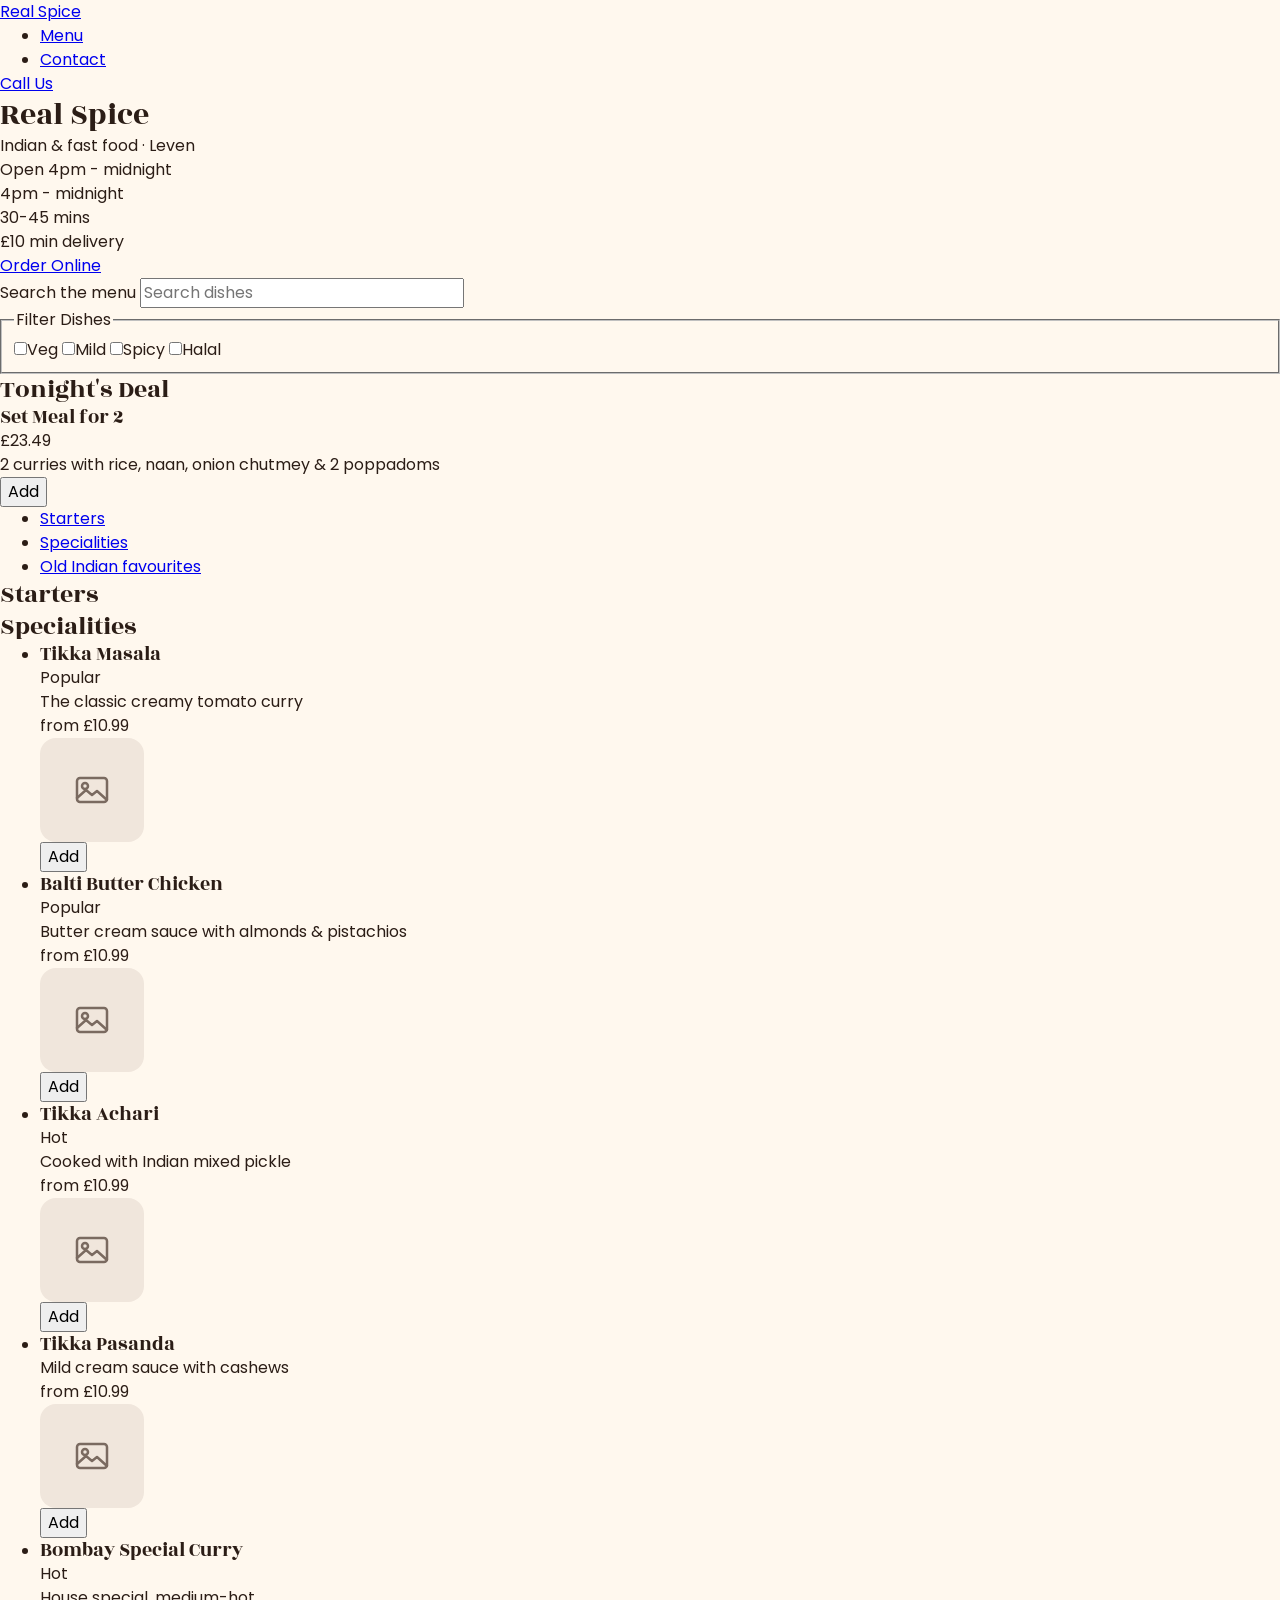
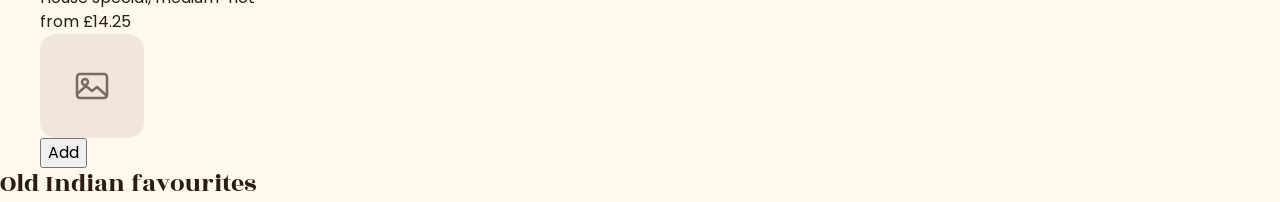
==== index.html @ ea4fcd09 "Give each dish its own list item and fix typos (#24) Co-Authored-By: Claude Opus 5.5 <noreply@anthro" ====
<!DOCTYPE html>
<html lang="en-GB">
<head>
    <meta charset="UTF-8">
    <meta name="viewport" content="width=device-width, initial-scale=1.0">
    <title>Real Spice</title>
        <link rel="preconnect" href="https://fonts.googleapis.com">
    <link rel="preconnect" href="https://fonts.gstatic.com" crossorigin>
    <link rel="stylesheet" href="https://fonts.googleapis.com/css2?family=Poppins:wght@400;600&family=Rozha+One&display=swap">
    <link rel="stylesheet" href="css/styles.css">
</head>
<body>
    <header>
        <nav aria-label="site"> 
            <a href="index.html">Real Spice</a>
            <ul>
                <li><a href="index.html#menu" aria-current="page">Menu</a></li>
                <li><a href="contact.html">Contact</a></li>
            </ul>
        </nav>
                 <a href="tel:+441333422533">Call Us</a>
    </header>
    <!-- Pages own content-->
    <main>
        <div class="hero">
            <h1>Real Spice</h1> <!-- banner -->
            <p>Indian & fast food · Leven</p>
            <p id="open-status">Open 4pm - midnight</p> <!-- place holder for JS-->
            <p class="info-chip"><time datetime="16:00">4pm</time> - <time datetime="00:00">midnight</time></p>
            <p class="info-chip">30-45 mins</p>
            <p class="info-chip">£10 min delivery</p>
            <a href="https://www.realspiceleven.co.uk/">Order Online</a>
            <search>
                <form>
                    <label for="dish-search">Search the menu</label>
                    <input type="search" id="dish-search" placeholder="Search dishes" name="q">
                    <fieldset>
                        <legend>Filter Dishes</legend>
                        <label for="veg-filter">
                            <input type="checkbox" id="veg-filter" name="spice" value="veg">Veg
                        </label>
                        <label for="mild-filter">
                            <input type="checkbox" id="mild-filter" name="spice" value="mild">Mild
                        </label>
                        <label for="spicy-filter">
                            <input type="checkbox" id="spicy-filter" name="spice" value="spicy">Spicy
                        </label>    
                        <label for="halal-filter">
                            <input type="checkbox" id="halal-filter" name="spice" value="halal">Halal
                        </label>
                    </fieldset>
                </form>
            </search>
        </div>

        <section>
            <h2>Tonight's Deal</h2>
            <h3>Set Meal for 2</h3>
            <p><data value="2349">£23.49</data></p>
            <p>2 curries with rice, naan, onion chutmey & 2 poppadoms</p>
            <button type="button">Add</button>
        </section>

        <nav aria-label="Menu categories">
            <ul>
                <li><a href="#starters">Starters</a></li>
                <li><a href="#specialities">Specialities</a></li>
                <li><a href="#old-indian-favourites">Old Indian favourites</a></li>
            </ul>
        </nav>

        <div id="menu">
            <section id="starters">
                <h2>Starters</h2>
            </section>
            <section id="specialities">
                <h2>Specialities</h2>
                <ul class="dish-list">
                    <li>
                        <article class="dish">
                            <h3 class="dish-name">Tikka Masala</h3>
                            <p class="dish-tag">Popular</p>
                            <p class="dish-desc">The classic creamy tomato curry</p>
                            <p class="dish-price">from <data value="1099">£10.99</data></p>
                            <img src="images/dish-placeholder.svg" alt="" class="dish-image" width="104" height="104" loading="lazy">
                            <button type="button" class="dish-add">Add</button>
                        </article>
                    </li>
                    <li>
                        <article class="dish">
                            <h3 class="dish-name">Balti Butter Chicken</h3>
                            <p class="dish-tag">Popular</p>
                            <p class="dish-desc">Butter cream sauce with almonds & pistachios</p>
                            <p class="dish-price">from <data value="1099">£10.99</data></p>
                            <img src="images/dish-placeholder.svg" alt="" class="dish-image" width="104" height="104" loading="lazy">
                            <button type="button" class="dish-add">Add</button>
                        </article>
                    </li>
                    <li>
                        <article class="dish">
                            <h3 class="dish-name">Tikka Achari</h3>
                            <p class="dish-tag">Hot</p>
                            <p class="dish-desc">Cooked with Indian mixed pickle</p>
                            <p class="dish-price">from <data value="1099">£10.99</data></p>
                            <img src="images/dish-placeholder.svg" alt="" class="dish-image" width="104" height="104" loading="lazy">
                            <button type="button" class="dish-add">Add</button>
                        </article>
                    </li>
                    <li>
                        <article class="dish">
                            <h3 class="dish-name">Tikka Pasanda</h3>
                            <p class="dish-desc">Mild cream sauce with cashews</p>
                            <p class="dish-price">from <data value="1099">£10.99</data></p>
                            <img src="images/dish-placeholder.svg" alt="" class="dish-image" width="104" height="104" loading="lazy">
                            <button type="button" class="dish-add">Add</button>
                        </article>
                    </li>
                    <li>
                        <article class="dish">
                            <h3 class="dish-name">Bombay Special Curry</h3>
                            <p class="dish-tag">Hot</p>
                            <p class="dish-desc">House special, medium-hot</p>
                            <p class="dish-price">from <data value="1425">£14.25</data></p>
                            <img src="images/dish-placeholder.svg" alt="" class="dish-image" width="104" height="104" loading="lazy">
                            <button type="button" class="dish-add">Add</button>
                        </article>
                    </li>
                </ul>
            </section>
            <section id="old-indian-favourites">
                <h2>Old Indian favourites</h2>
            </section>
        </div>
    </main>

    <footer>
        <!-- Address - phone - hours-->
    </footer>
</body>
</html>
---- css/styles.css ----
*,
*::before,
*::after {
    box-sizing: border-box;
}

/* removing the browasers deafult margins */
* {
    margin: 0;
}

/* images and videos wont spill out the container */
img,
picture,
svg,
video {
    display: block;
    max-width: 100%;
}

/* form uses our font indtead of the deafult browser option */
input,
button,
textarea,
select {
    font: inherit;
}

/* long words wrap instead of breaking out */
p,
h1,
h2,
h3 {
    overflow-wrap: break-word;
}

:root {

    /* COLOURS */
    --brand-primary: #b3261e;
    --brand-primary-dark: #8C1D17;
    --brand-accent: #F2A516;
    --bg-cream: #fff8ee;
    --bg-card: #FFFFFF;
    --border: #F0E6DC;
    --text-main: #2B1D16;
    --text-muted: #7A6A60;
    --text-on-brand: #FFFFFF;
    --status-green: #2E7D32;
    --status-green-bg: #E7F6E8;
    --status-hot-bg: #ffe9e6;
    --ui-disabled: #D8C9C0;
    --brand-deal: #6E1712;
    
    /* TYPOGRAPHY */

    --font-heading: 'Rozha One', serif;
    --font-body: 'Poppins', sans-serif; /* this is the fallback incase google fonts breaks */
    --font-size-h1: 2rem;
    --font-size-h2: 1.63rem;
    --font-size-h3: 1.25rem;
    --font-size-body: 1rem;
    --font-size-small: 0.813rem;
    --font-size-tag: 0.75rem;
    --font-weight-regular: 400;
    --font-weight-bold: 600;

    /* SPACING */
    --space-1: 0.25rem;
    --space-2: 0.5rem;
    --space-3: 0.75rem;
    --space-4: 1rem;
    --space-5: 1.5rem;
    --space-6: 2rem;
    --space-7: 3rem;

    /* Shapes */
    --radius-card: 1rem;
    --radius-input: 0.75rem;
    --radius-pill: 999px;
    --card-shadow: 0 4px 16px rgba(51, 26, 13, 0.06);
    --tap-target: 2.75rem;
    --page-padding: var(--space-4);
    --max-width: 72rem;
}

body {
    background-color: var(--bg-cream);
    color: var(--text-main);
    font-family: var(--font-body);
    font-size: var(--font-size-body);
    font-weight: var(--font-weight-regular);
    line-height: 1.5;
}

h1, h2, h3 {
    font-family: var(--font-heading);
    font-weight: 400;
    line-height: 1.2;
}

h1 {  
    font-size: var(--font-size-h1);
}

h2 {
    font-size: var(--font-size-h2);
}

h3 {
    font-size: var(--font-size-h3);
}
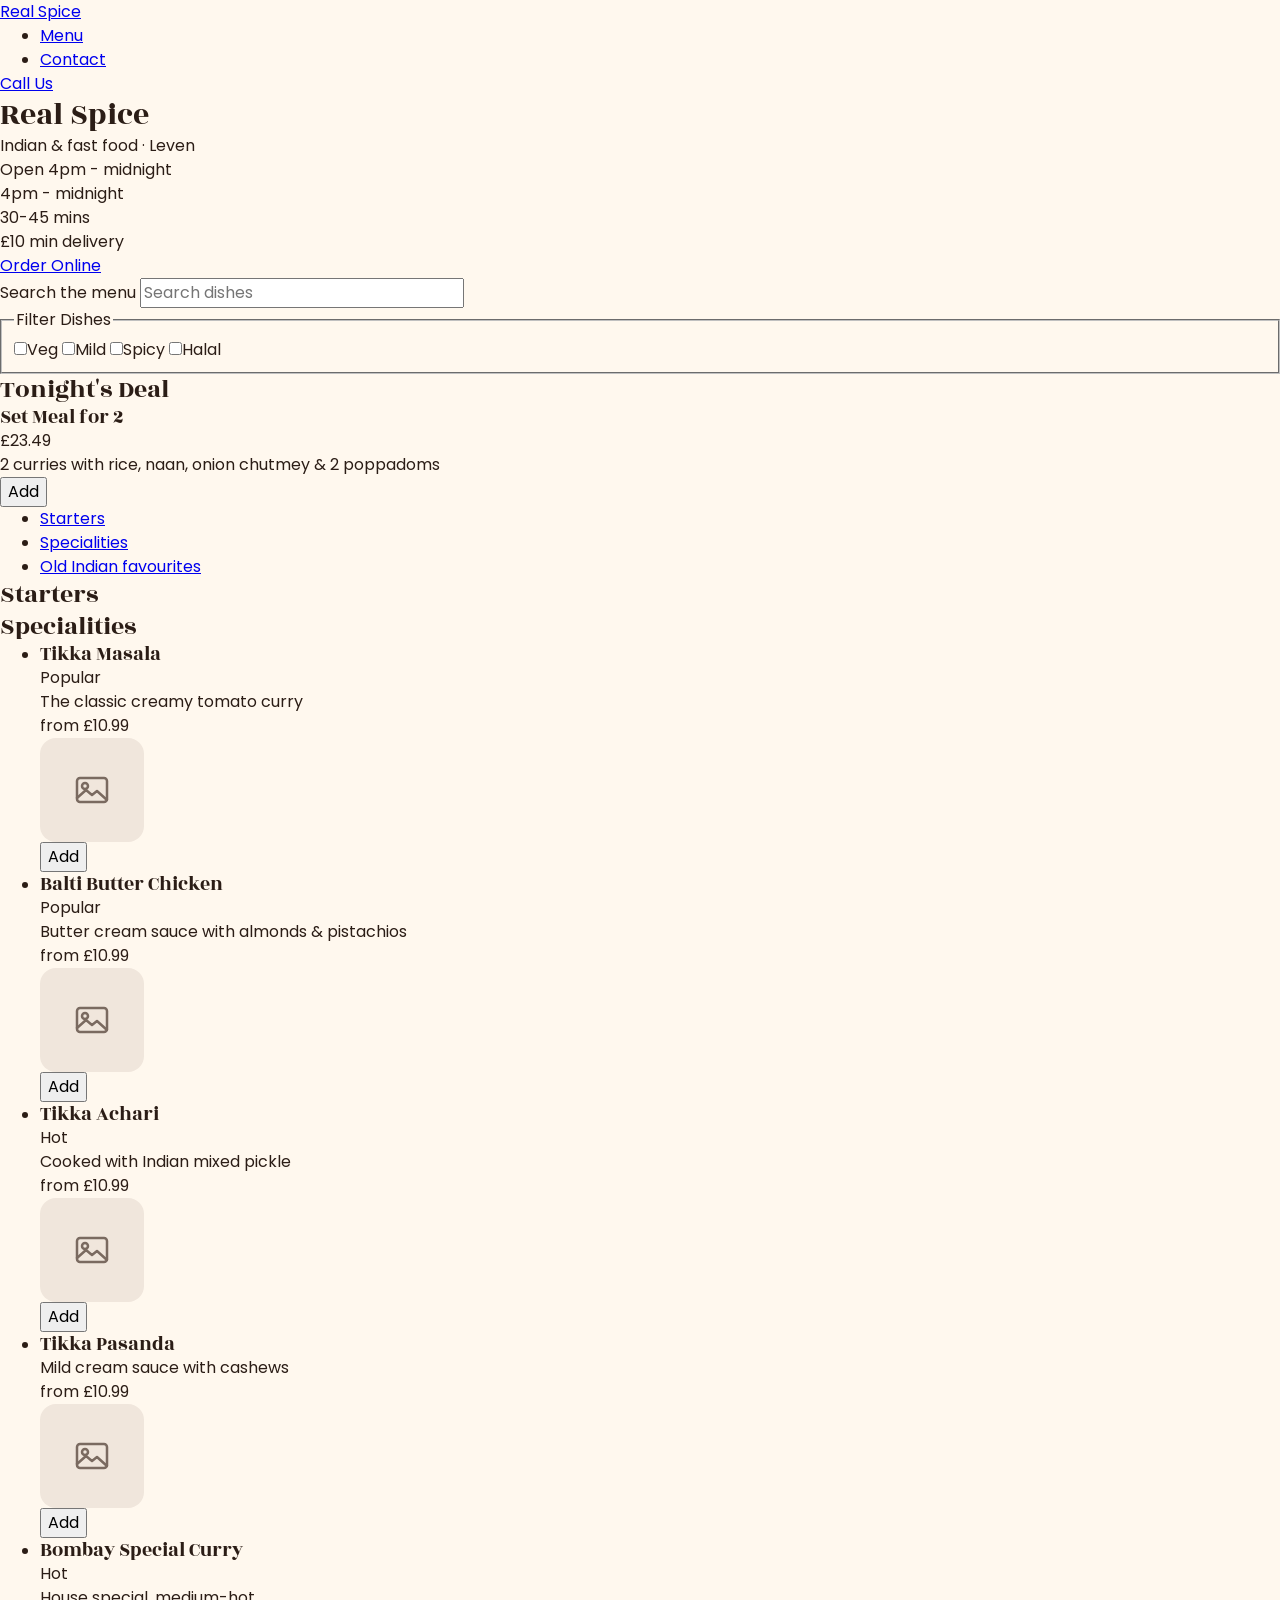
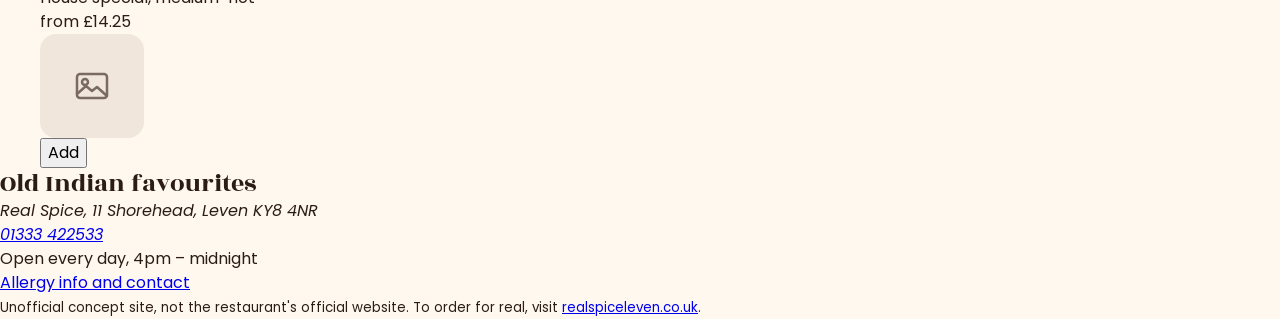
==== commit ed94b018: "Add footer with address, phone, hours and concept note (#25) Co-Authored-By: Claude Opus 5.5 <norepl" ====
--- a/index.html
+++ b/index.html
@@ -134,7 +134,13 @@
     </main>
 
     <footer>
-        <!-- Address - phone - hours-->
+        <address>
+            <p>Real Spice, 11 Shorehead, Leven KY8 4NR</p>
+            <p><a href="tel:+441333422533">01333 422533</a></p>
+        </address>
+        <p>Open every day, <time datetime="16:00">4pm</time> – <time datetime="00:00">midnight</time></p>
+        <p><a href="contact.html">Allergy info and contact</a></p>
+        <p><small>Unofficial concept site, not the restaurant's official website. To order for real, visit <a href="https://www.realspiceleven.co.uk/">realspiceleven.co.uk</a>.</small></p>
     </footer>
 </body>
 </html>
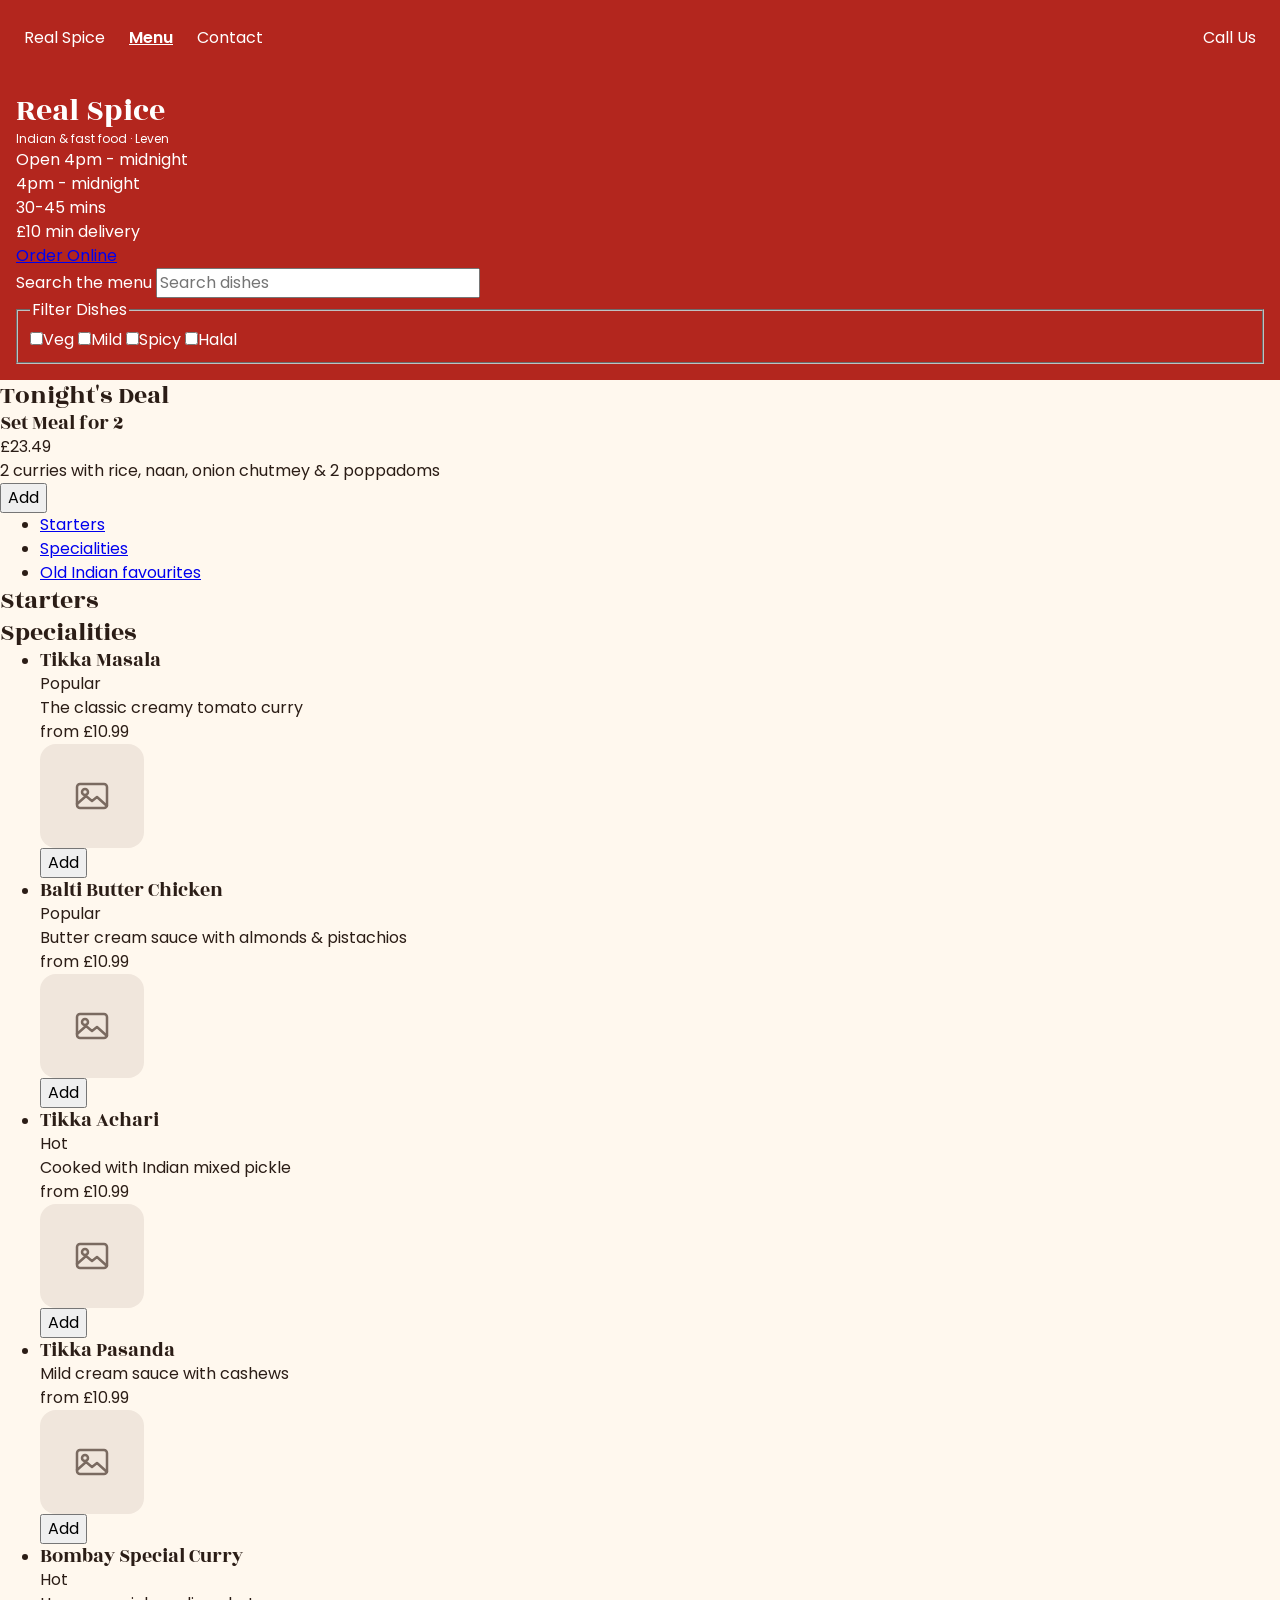
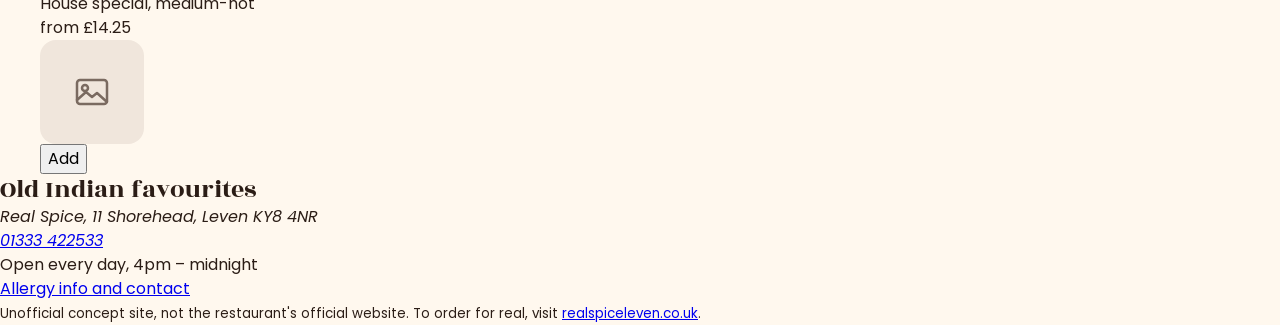
==== commit 0405621b: "changed the font sizing of the p element and wokring on the rounded corners before going away" ====
--- a/index.html
+++ b/index.html
@@ -24,7 +24,7 @@
     <main>
         <div class="hero">
             <h1>Real Spice</h1> <!-- banner -->
-            <p>Indian & fast food · Leven</p>
+            <p class="tagline">Indian & fast food · Leven</p>
             <p id="open-status">Open 4pm - midnight</p> <!-- place holder for JS-->
             <p class="info-chip"><time datetime="16:00">4pm</time> - <time datetime="00:00">midnight</time></p>
             <p class="info-chip">30-45 mins</p>
--- a/css/styles.css
+++ b/css/styles.css
@@ -80,6 +80,7 @@
     --radius-pill: 999px;
     --card-shadow: 0 4px 16px rgba(51, 26, 13, 0.06);
     --tap-target: 2.75rem;
+    --header-height: calc(var(--tap-target) + var(--page-padding) * 2); /* top bar: link height plus padding top and bottom */
     --page-padding: var(--space-4);
     --max-width: 72rem;
 }
@@ -109,4 +110,69 @@
 
 h3 {
     font-size: var(--font-size-h3);
-}+}
+
+
+/* top bar */
+header {
+    display: flex;
+    justify-content: space-between;
+    align-items: center;
+    padding: var(--page-padding);
+    position: sticky;
+    top: 0;
+    background-color: var(--brand-primary);
+    z-index: 1;
+}
+
+nav[aria-label="site"] {
+    display: flex;
+    align-items: center;
+    gap: var(--space-2);
+}
+
+nav[aria-label="site"] ul {
+    display: flex;
+    gap: var(--space-2);
+    list-style: none;
+    padding: 0;
+}
+
+header a {
+    display: flex;
+    align-items: center;
+    min-height: var(--tap-target);
+    padding-inline: var(--space-2);
+    color: var(--text-on-brand);
+    text-decoration: none;
+}
+
+/* only the current page is underlined and bold */
+header a[aria-current="page"] {
+    font-weight: var(--font-weight-bold);
+    text-decoration: underline;
+}
+
+header a:focus-visible {
+    outline: 3px solid var(--brand-accent);
+    outline-offset: 3px;
+}
+
+/* jump links land below the sticky top bar, not behind it */
+[id] {
+    scroll-margin-top: var(--header-height);
+}
+ 
+.hero {
+    background-color: var(--brand-primary);
+    color: var(--text-on-brand);
+    padding-inline: 1rem;
+    padding-block: var(--space-4);
+    border-radius: 0, 0, var(--radius-card);
+}
+
+
+p.tagline {
+    font-size: var(--font-size-tag);
+}
+
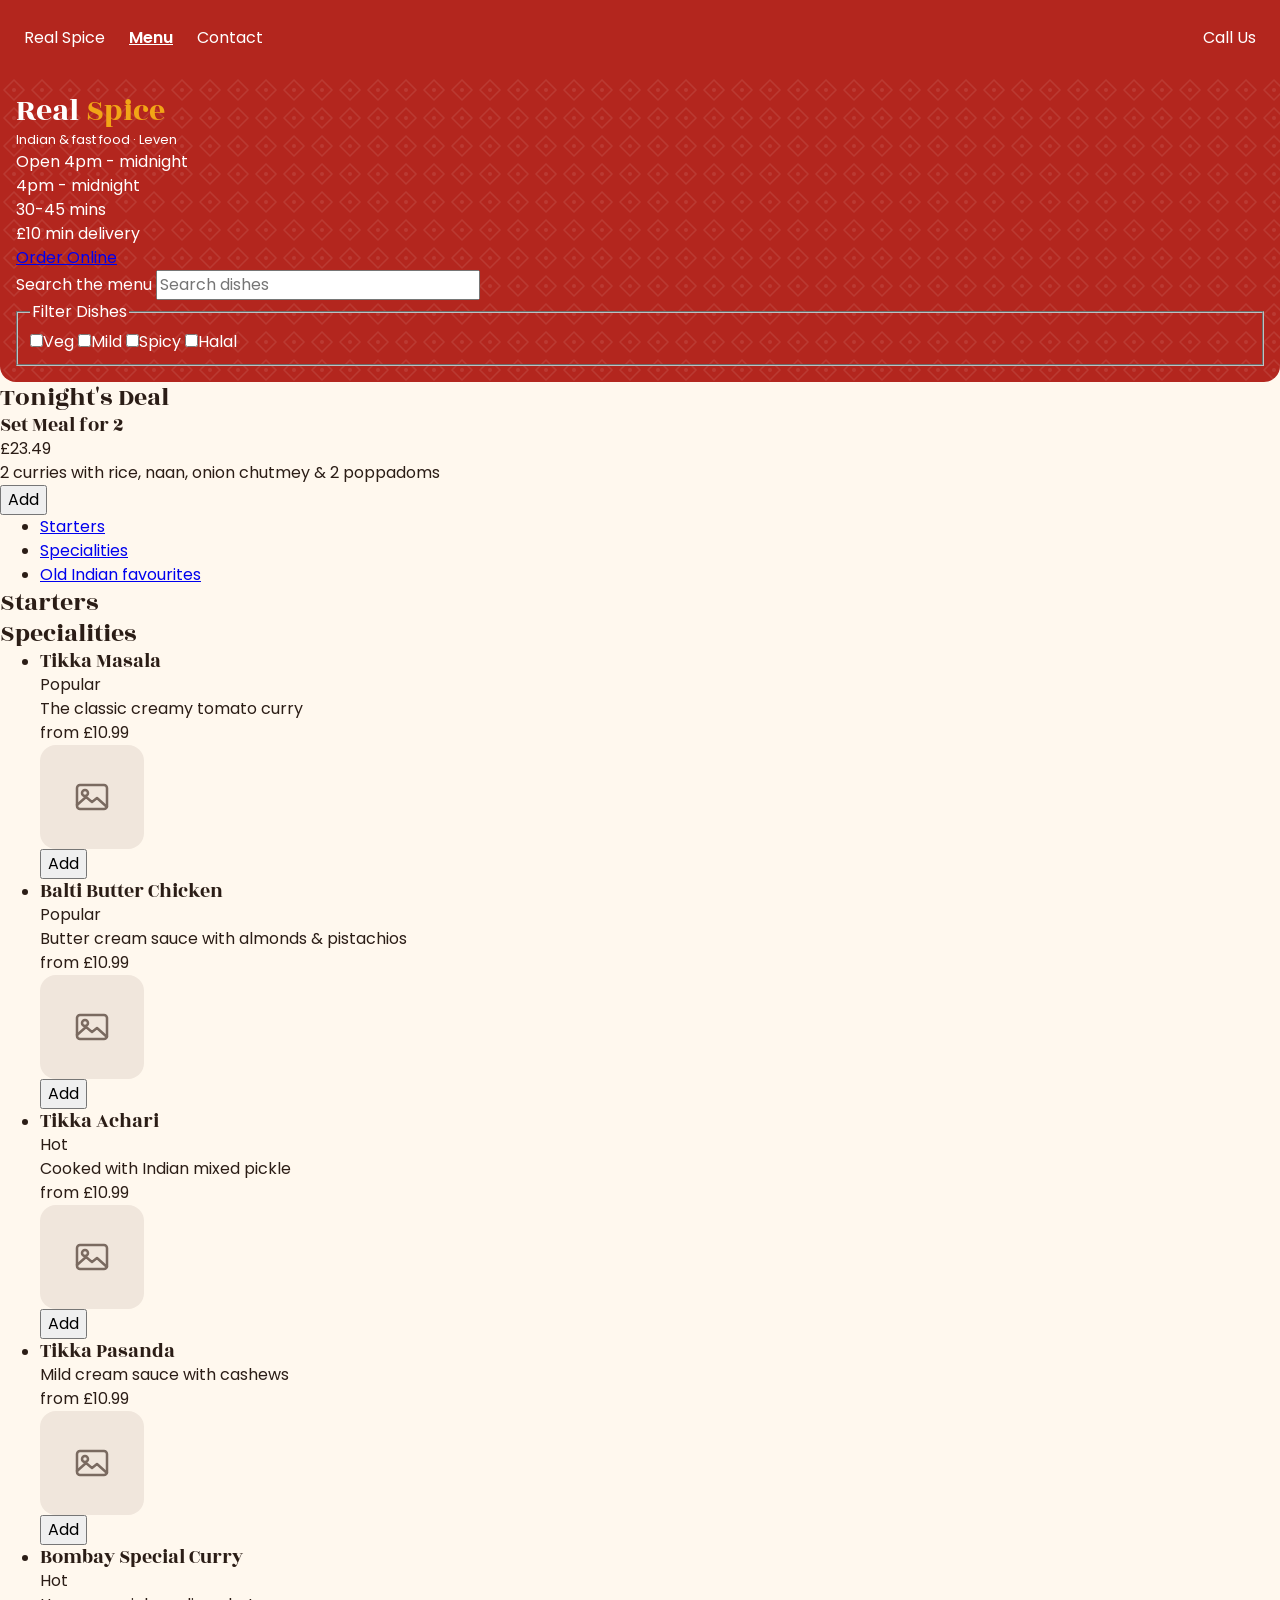
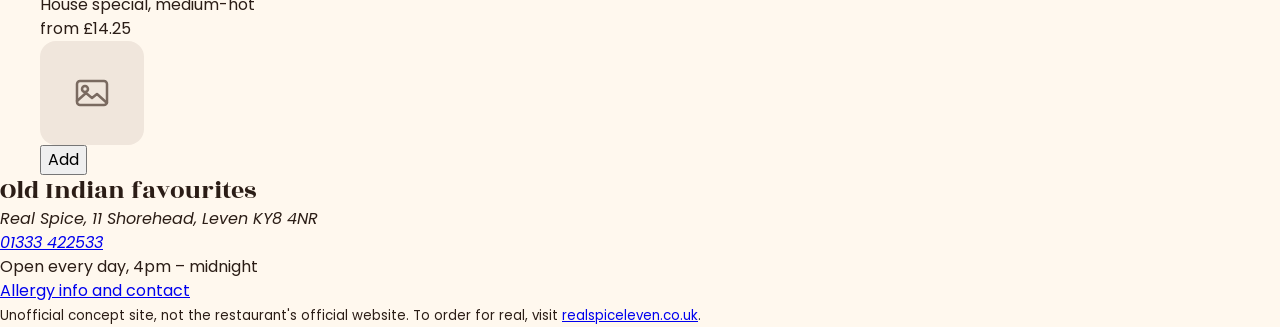
==== commit 325f3e01: "Add the red banner with jaali pattern (#31) Red background, white text, gold 'Spice' and rounded bot" ====
--- a/index.html
+++ b/index.html
@@ -23,7 +23,7 @@
     <!-- Pages own content-->
     <main>
         <div class="hero">
-            <h1>Real Spice</h1> <!-- banner -->
+            <h1>Real <span class="hero-span">Spice</span></h1> <!-- banner -->
             <p class="tagline">Indian & fast food · Leven</p>
             <p id="open-status">Open 4pm - midnight</p> <!-- place holder for JS-->
             <p class="info-chip"><time datetime="16:00">4pm</time> - <time datetime="00:00">midnight</time></p>
--- a/css/styles.css
+++ b/css/styles.css
@@ -165,14 +165,19 @@
  
 .hero {
     background-color: var(--brand-primary);
+    background-image: url("../images/jaali.svg"); /* faint diamond pattern, tiles on top of the red */
     color: var(--text-on-brand);
-    padding-inline: 1rem;
+    padding-inline: var(--page-padding);
     padding-block: var(--space-4);
-    border-radius: 0, 0, var(--radius-card);
+    border-radius: 0 0 var(--radius-card) var(--radius-card);
 }
 
 
 p.tagline {
-    font-size: var(--font-size-tag);
+    font-size: var(--font-size-small);
 }
 
+span.hero-span {
+    color: var(--brand-accent);
+}
+
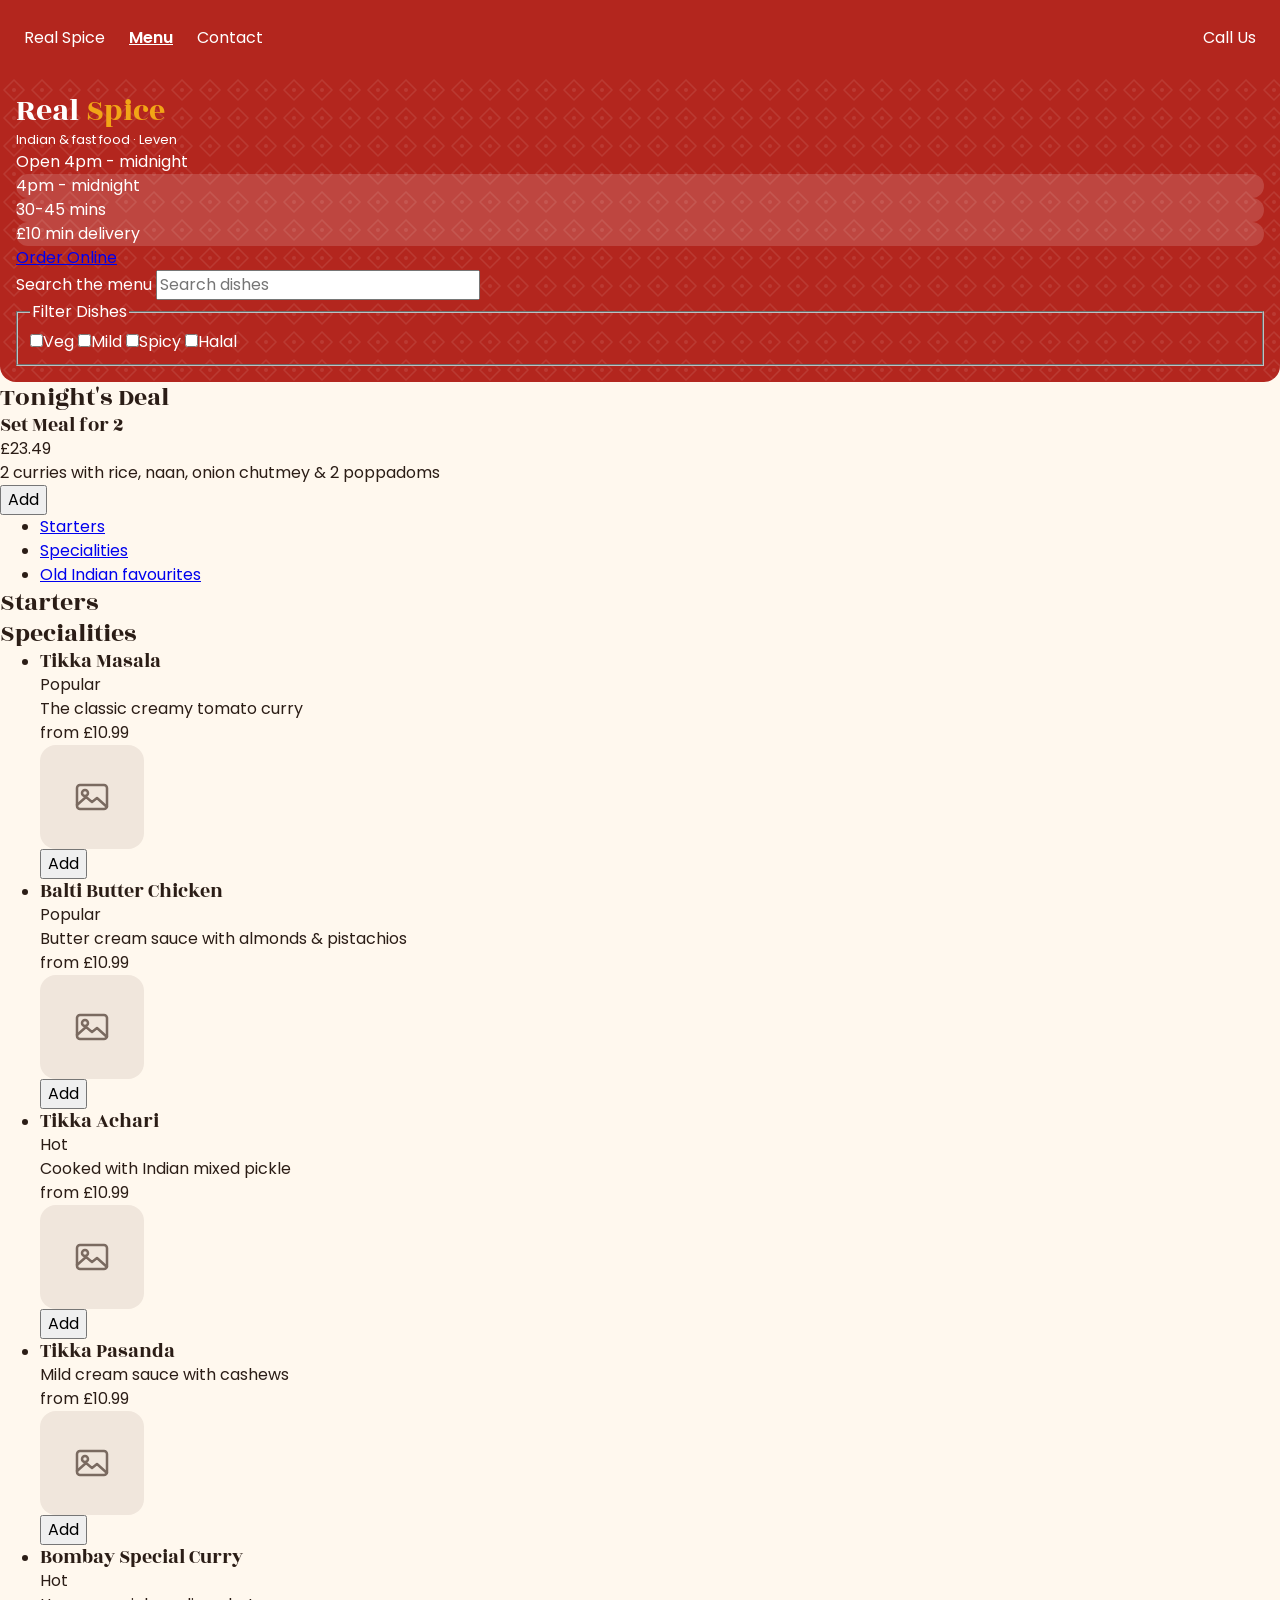
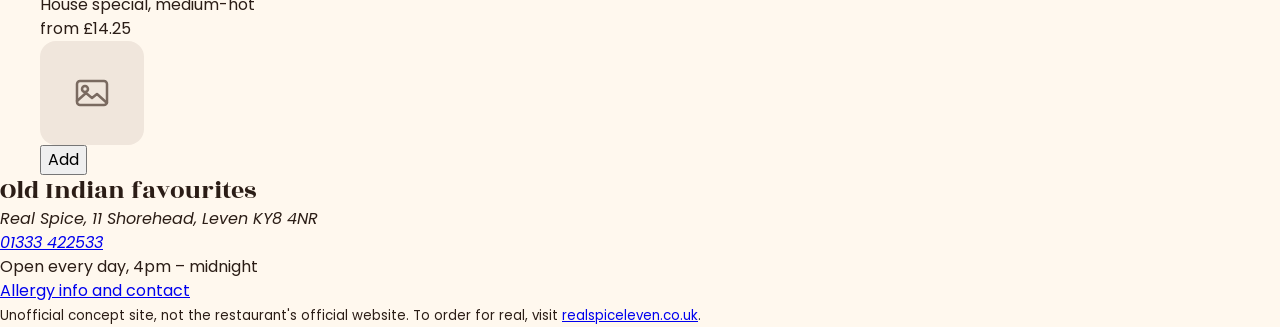
==== commit b8087158: "working on info pills" ====
--- a/index.html
+++ b/index.html
@@ -26,9 +26,11 @@
             <h1>Real <span class="hero-span">Spice</span></h1> <!-- banner -->
             <p class="tagline">Indian & fast food · Leven</p>
             <p id="open-status">Open 4pm - midnight</p> <!-- place holder for JS-->
-            <p class="info-chip"><time datetime="16:00">4pm</time> - <time datetime="00:00">midnight</time></p>
-            <p class="info-chip">30-45 mins</p>
-            <p class="info-chip">£10 min delivery</p>
+            <div class="info-chips">
+                <p class="info-chip"><time datetime="16:00">4pm</time> - <time datetime="00:00">midnight</time></p>
+                <p class="info-chip">30-45 mins</p>
+                <p class="info-chip">£10 min delivery</p>
+            </div>
             <a href="https://www.realspiceleven.co.uk/">Order Online</a>
             <search>
                 <form>
--- a/css/styles.css
+++ b/css/styles.css
@@ -181,3 +181,8 @@
     color: var(--brand-accent);
 }
 
+.info-chip {
+    background-color: rgba(255, 255, 255, 0.15);
+    border-radius: var(--radius-pill);
+}
+
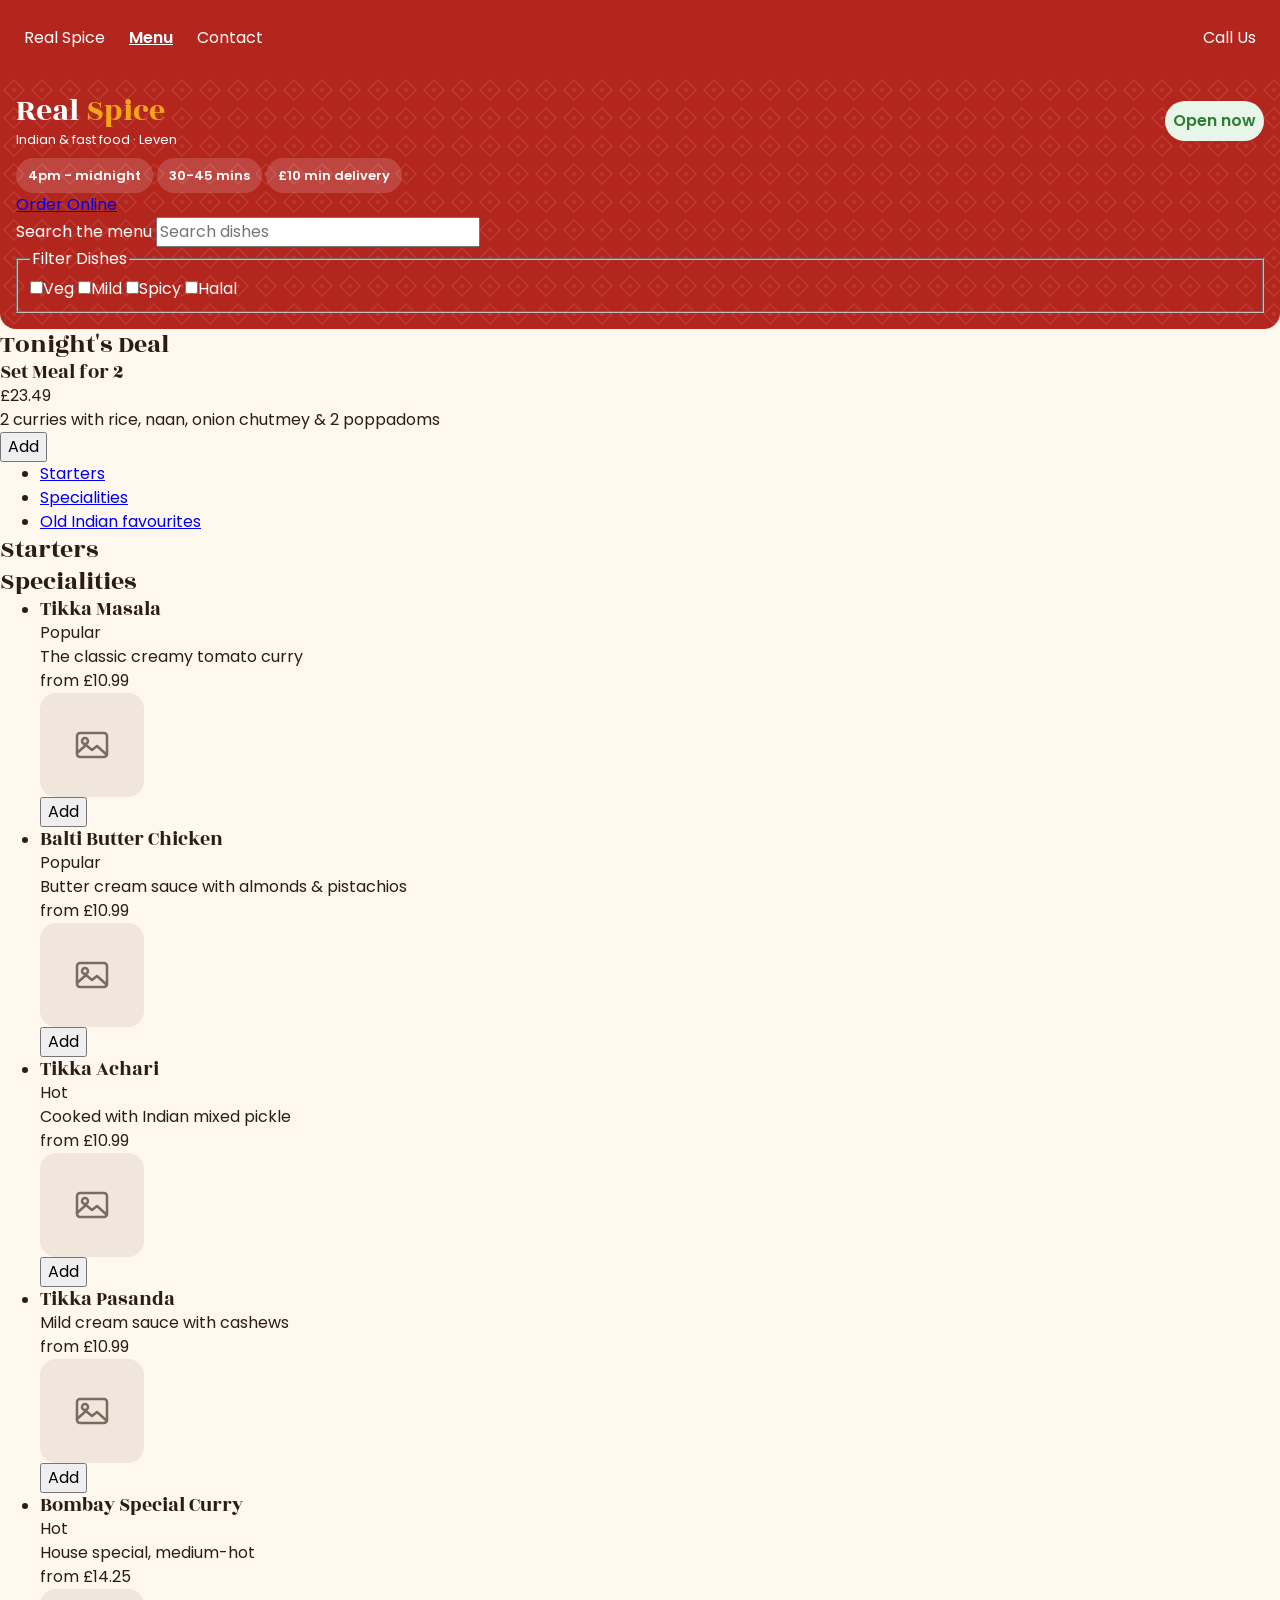
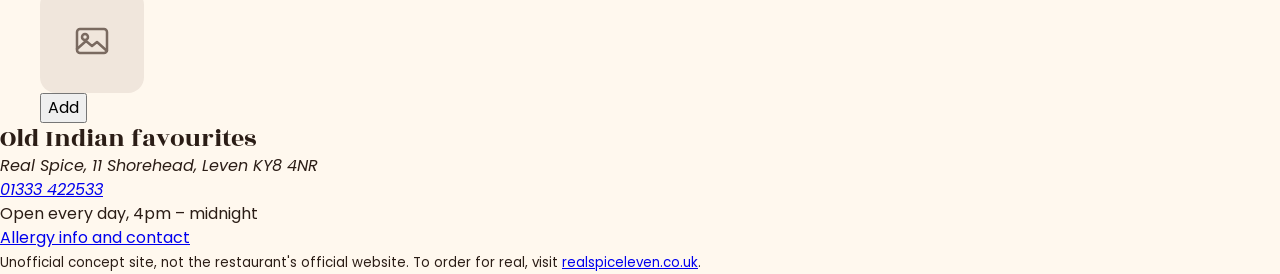
==== commit 5b3eed19: "Add open status pill and info chips (#32) The open status is a green pill to the right of the name, " ====
--- a/index.html
+++ b/index.html
@@ -23,9 +23,13 @@
     <!-- Pages own content-->
     <main>
         <div class="hero">
-            <h1>Real <span class="hero-span">Spice</span></h1> <!-- banner -->
-            <p class="tagline">Indian & fast food · Leven</p>
-            <p id="open-status">Open 4pm - midnight</p> <!-- place holder for JS-->
+            <div class="hero-top"> <!-- name on the left, open status on the right -->
+                <div>
+                    <h1>Real <span class="hero-span">Spice</span></h1> <!-- banner -->
+                    <p class="tagline">Indian & fast food · Leven</p>
+                </div>
+                <p id="open-status">Open now</p> <!-- place holder for JS-->
+            </div>
             <div class="info-chips">
                 <p class="info-chip"><time datetime="16:00">4pm</time> - <time datetime="00:00">midnight</time></p>
                 <p class="info-chip">30-45 mins</p>
--- a/css/styles.css
+++ b/css/styles.css
@@ -51,6 +51,7 @@
     --status-hot-bg: #ffe9e6;
     --ui-disabled: #D8C9C0;
     --brand-deal: #6E1712;
+    --chip-bg: rgba(255, 255, 255, 0.15);
     
     /* TYPOGRAPHY */
 
@@ -181,8 +182,37 @@
     color: var(--brand-accent);
 }
 
+/* name and tagline on the left, open status pill on the right */
+.hero-top {
+    display: flex;
+    justify-content: space-between;
+    align-items: center;
+    gap: var(--space-3);
+}
+
+/* INFO CHIPS */
 .info-chip {
-    background-color: rgba(255, 255, 255, 0.15);
+    background-color: var(--chip-bg);
     border-radius: var(--radius-pill);
-}
-
+    padding-block: var(--space-2);
+    padding-inline: var(--space-3);
+    font-size: var(--font-size-small);
+    font-weight: var(--font-weight-bold);
+}
+
+.info-chips {
+    display: flex;
+    gap: var(--space-1);
+    flex-wrap: wrap;
+    margin-block-start: var(--space-2);
+}
+
+#open-status {
+    color: var(--status-green);
+    background-color: var(--status-green-bg);
+    border-radius: var(--radius-pill);
+    padding-block: var(--space-2);
+    padding-inline: var(--space-2);
+    font-weight: var(--font-weight-bold);
+    white-space: nowrap;
+}
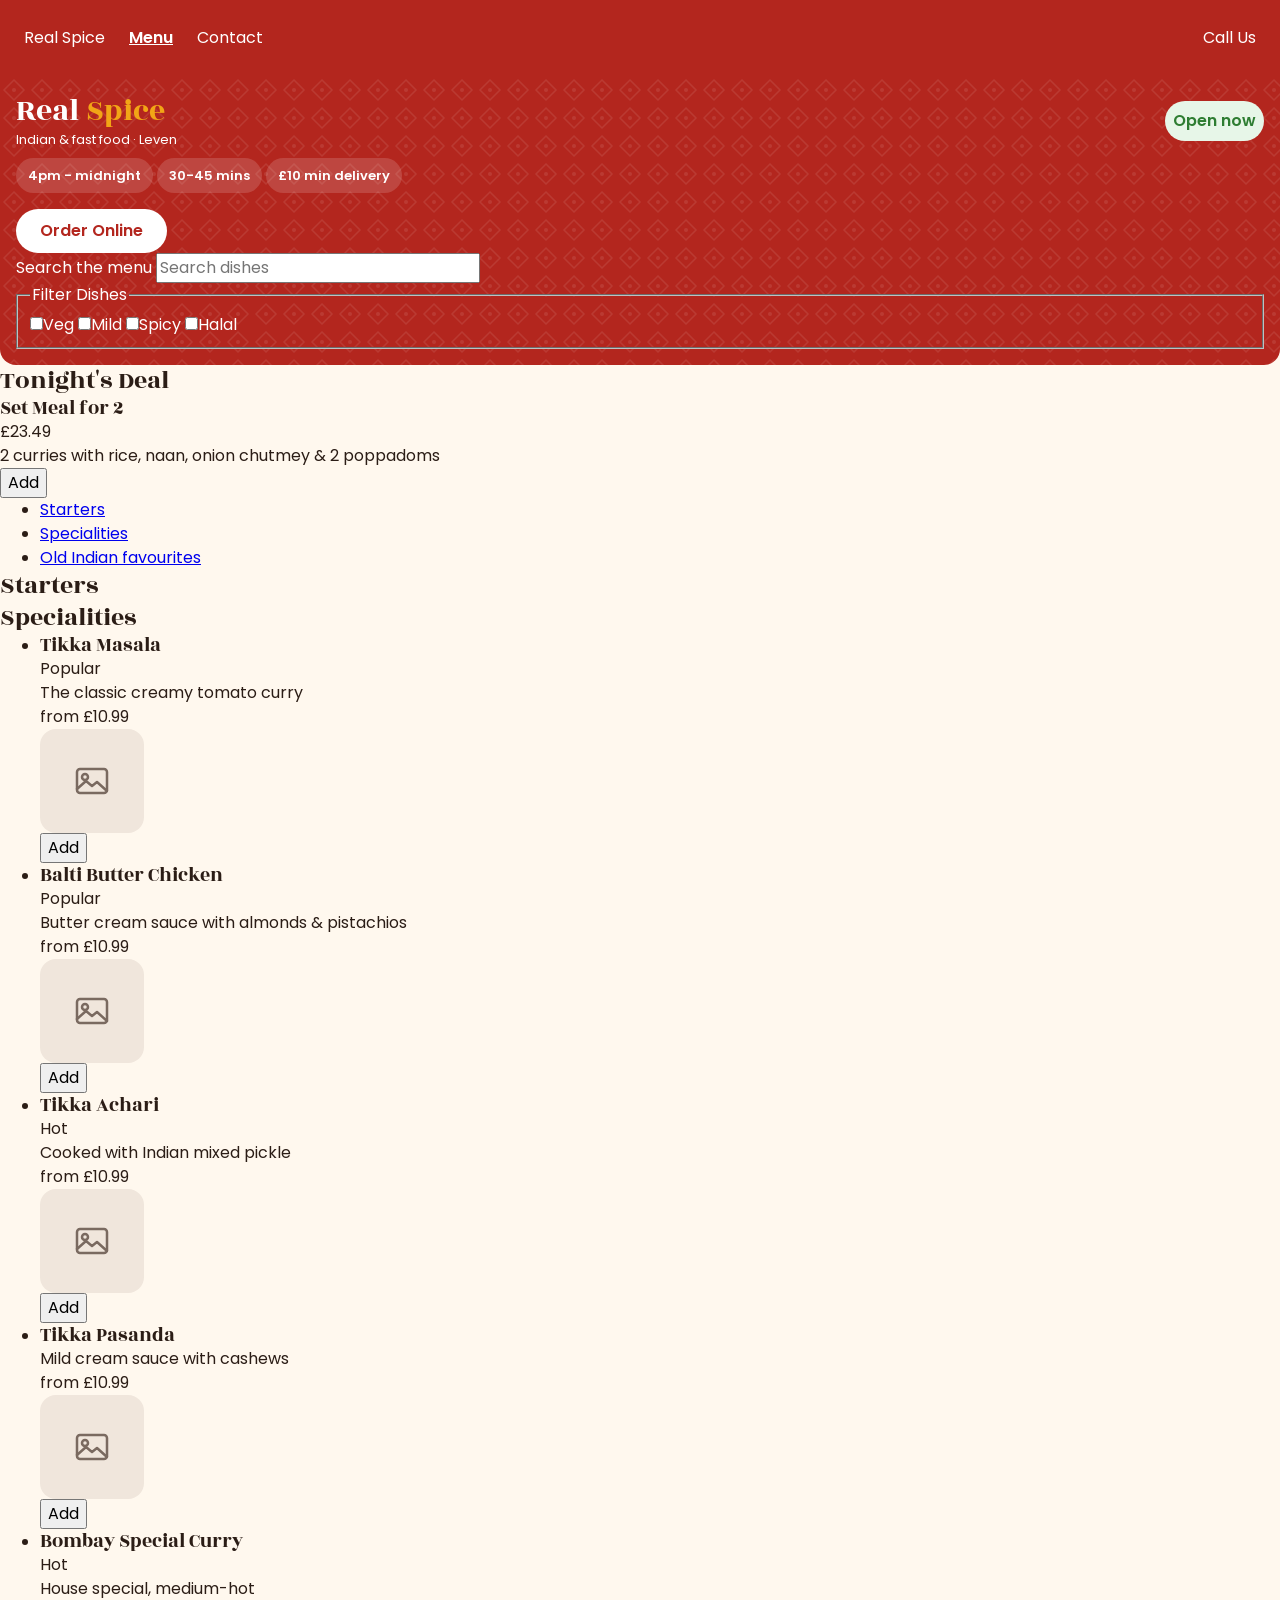
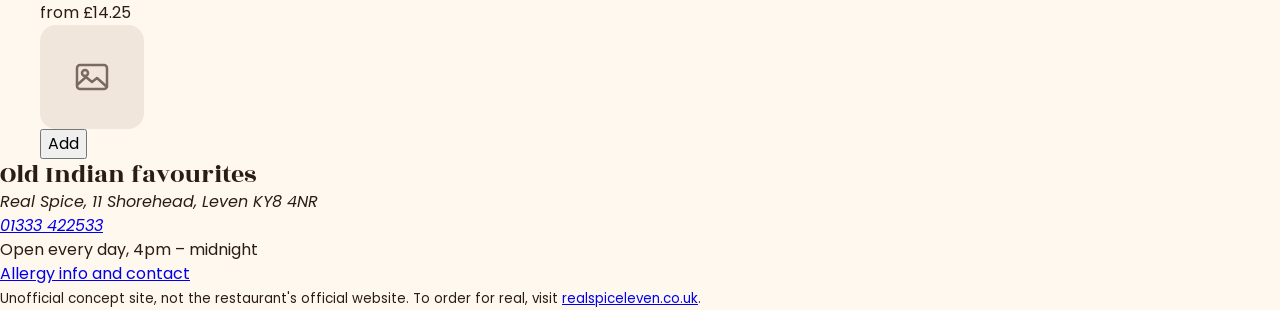
==== commit 733cb0c6: "Add reusable button styles (#33) A base .btn class (white pill, red text) is used for Order Online, " ====
--- a/index.html
+++ b/index.html
@@ -35,7 +35,7 @@
                 <p class="info-chip">30-45 mins</p>
                 <p class="info-chip">£10 min delivery</p>
             </div>
-            <a href="https://www.realspiceleven.co.uk/">Order Online</a>
+            <a href="https://www.realspiceleven.co.uk/" class="btn">Order Online</a>
             <search>
                 <form>
                     <label for="dish-search">Search the menu</label>
--- a/css/styles.css
+++ b/css/styles.css
@@ -215,4 +215,46 @@
     padding-inline: var(--space-2);
     font-weight: var(--font-weight-bold);
     white-space: nowrap;
+}
+
+/* buttons */
+
+.btn {
+    display: inline-flex;
+    align-items: center;
+    justify-content: center;
+    min-height: var(--tap-target);
+    padding-inline: var(--space-5);
+    border-radius: var(--radius-pill);
+    background-color: var(--bg-card);
+    color: var(--brand-primary);
+    font-weight: var(--font-weight-bold);
+    text-decoration: none;
+    font-style: normal;
+}
+
+.btn-secondary {
+    background-color: var(--brand-primary-dark);
+    color: var(--text-on-brand);
+}
+
+.btn:hover {
+    background-color: var(--bg-cream);
+}
+
+.btn-secondary:hover {
+    background-color: var(--brand-primary);
+}
+
+.btn:focus-visible {
+    outline: 3px solid var(--brand-accent);
+    outline-offset: 3px;
+}
+
+.btn-secondary:focus-visible {
+    outline-color: var(--brand-primary-dark);
+}
+
+.hero .btn {
+    margin-block-start: var(--space-4);
 }
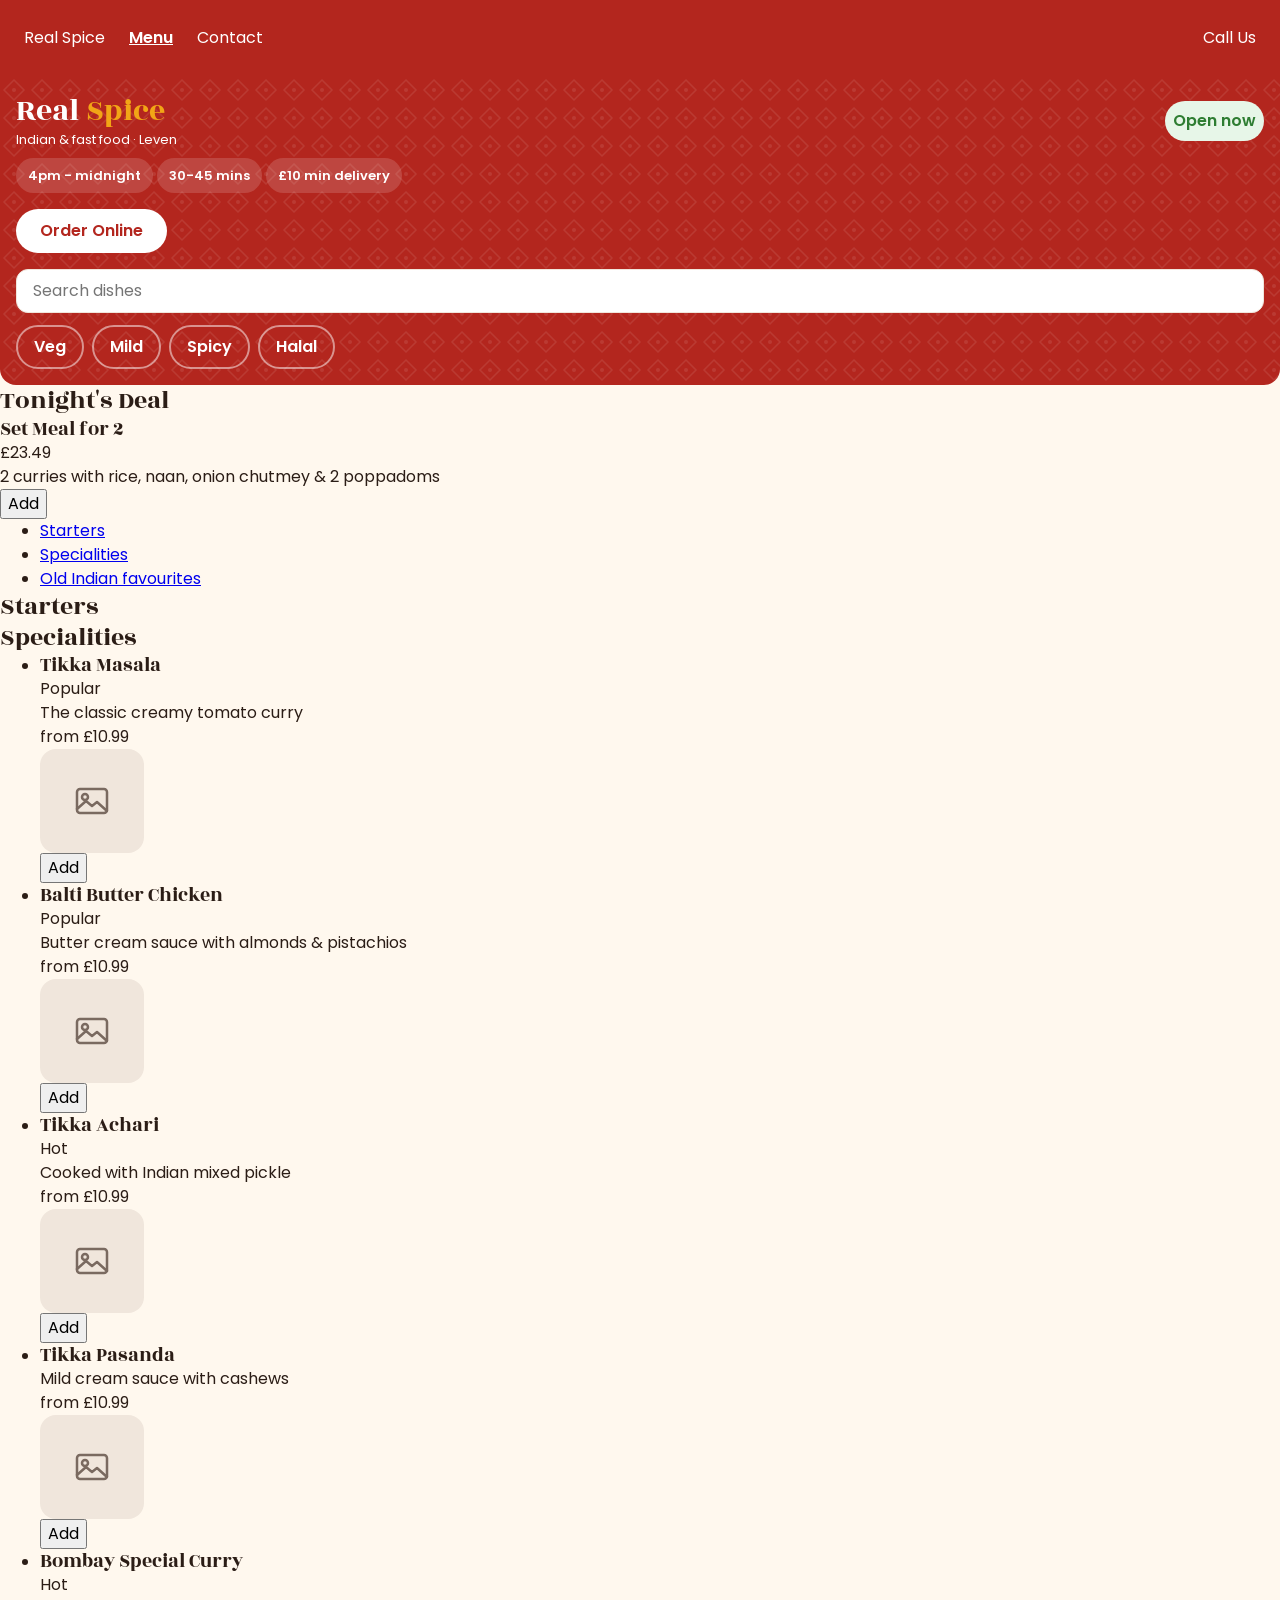
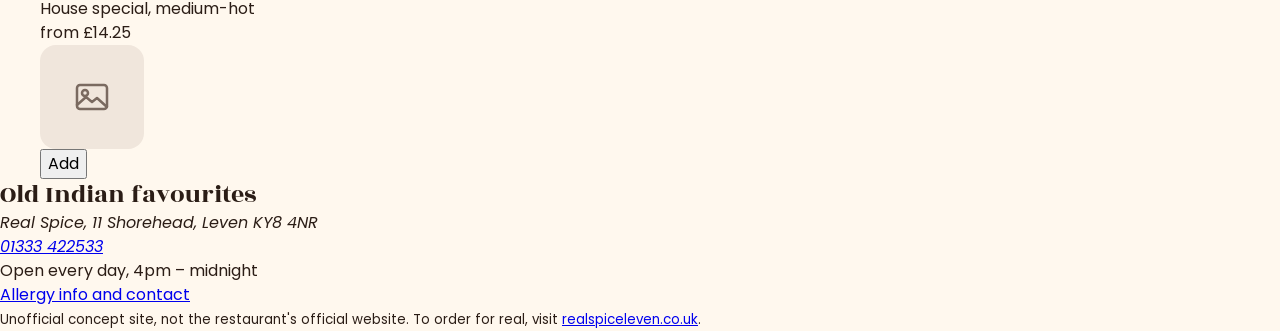
==== commit 0ffbd1c9: "Style the search box and filter pills (#34) The search input is white with a visible border and 16px" ====
--- a/index.html
+++ b/index.html
@@ -38,21 +38,21 @@
             <a href="https://www.realspiceleven.co.uk/" class="btn">Order Online</a>
             <search>
                 <form>
-                    <label for="dish-search">Search the menu</label>
+                    <label for="dish-search" class="visually-hidden">Search the menu</label>
                     <input type="search" id="dish-search" placeholder="Search dishes" name="q">
                     <fieldset>
-                        <legend>Filter Dishes</legend>
-                        <label for="veg-filter">
-                            <input type="checkbox" id="veg-filter" name="spice" value="veg">Veg
+                        <legend class="visually-hidden">Filter Dishes</legend>
+                        <label class="filter-pill" for="veg-filter">
+                            <input class="visually-hidden" type="checkbox" id="veg-filter" name="spice" value="veg">Veg
                         </label>
-                        <label for="mild-filter">
-                            <input type="checkbox" id="mild-filter" name="spice" value="mild">Mild
+                        <label class="filter-pill" for="mild-filter">
+                            <input class="visually-hidden" type="checkbox" id="mild-filter" name="spice" value="mild">Mild
                         </label>
-                        <label for="spicy-filter">
-                            <input type="checkbox" id="spicy-filter" name="spice" value="spicy">Spicy
+                        <label class="filter-pill" for="spicy-filter">
+                            <input class="visually-hidden" type="checkbox" id="spicy-filter" name="spice" value="spicy">Spicy
                         </label>    
-                        <label for="halal-filter">
-                            <input type="checkbox" id="halal-filter" name="spice" value="halal">Halal
+                        <label class="filter-pill" for="halal-filter">
+                            <input class="visually-hidden" type="checkbox" id="halal-filter" name="spice" value="halal">Halal
                         </label>
                     </fieldset>
                 </form>
--- a/css/styles.css
+++ b/css/styles.css
@@ -52,6 +52,7 @@
     --ui-disabled: #D8C9C0;
     --brand-deal: #6E1712;
     --chip-bg: rgba(255, 255, 255, 0.15);
+    --pill-border: rgba(255, 255, 255, 0.5);
     
     /* TYPOGRAPHY */
 
@@ -86,6 +87,18 @@
     --max-width: 72rem;
 }
 
+.visually-hidden {
+    position: absolute;
+    width: 1px;
+    height: 1px;
+    margin: -1px;
+    padding: 0;
+    border: 0;
+    overflow: hidden;
+    clip-path: inset(50%);
+    white-space: nowrap;
+}
+
 body {
     background-color: var(--bg-cream);
     color: var(--text-main);
@@ -257,4 +270,52 @@
 
 .hero .btn {
     margin-block-start: var(--space-4);
+}
+
+.hero search {
+    margin-block-start: var(--space-4);
+}
+
+.hero fieldset {
+    border: 0;
+    padding: 0;
+    margin: 0;
+    margin-block-start: var(--space-3);
+    display: flex;
+    flex-wrap: wrap;
+    gap: var(--space-2);
+}
+
+.filter-pill {
+    display: inline-flex;
+    align-items: center;
+    min-height: var(--tap-target);
+    padding-inline: var(--space-4);
+    border: 2px solid var(--pill-border);
+    border-radius: var(--radius-pill);
+    color: var(--text-on-brand);
+    font-weight: var(--font-weight-bold);
+    cursor: pointer;
+}
+
+.filter-pill:has(input:checked) {
+    background-color: var(--bg-card);
+    color: var(--brand-primary);
+    border-color: var(--bg-card);
+}
+
+.filter-pill:has(input:focus-visible) {
+    outline: 3px solid var(--brand-accent);
+    outline-offset: 3px;
+}
+
+#dish-search {
+    width: 100%;
+    min-height: var(--tap-target);
+    padding-inline: var(--space-4);
+    background-color: var(--bg-card);
+    color: var(--text-main);
+    border: 1px solid var(--border);
+    border-radius: var(--radius-input);
+    font-size: var(--font-size-body);
 }
